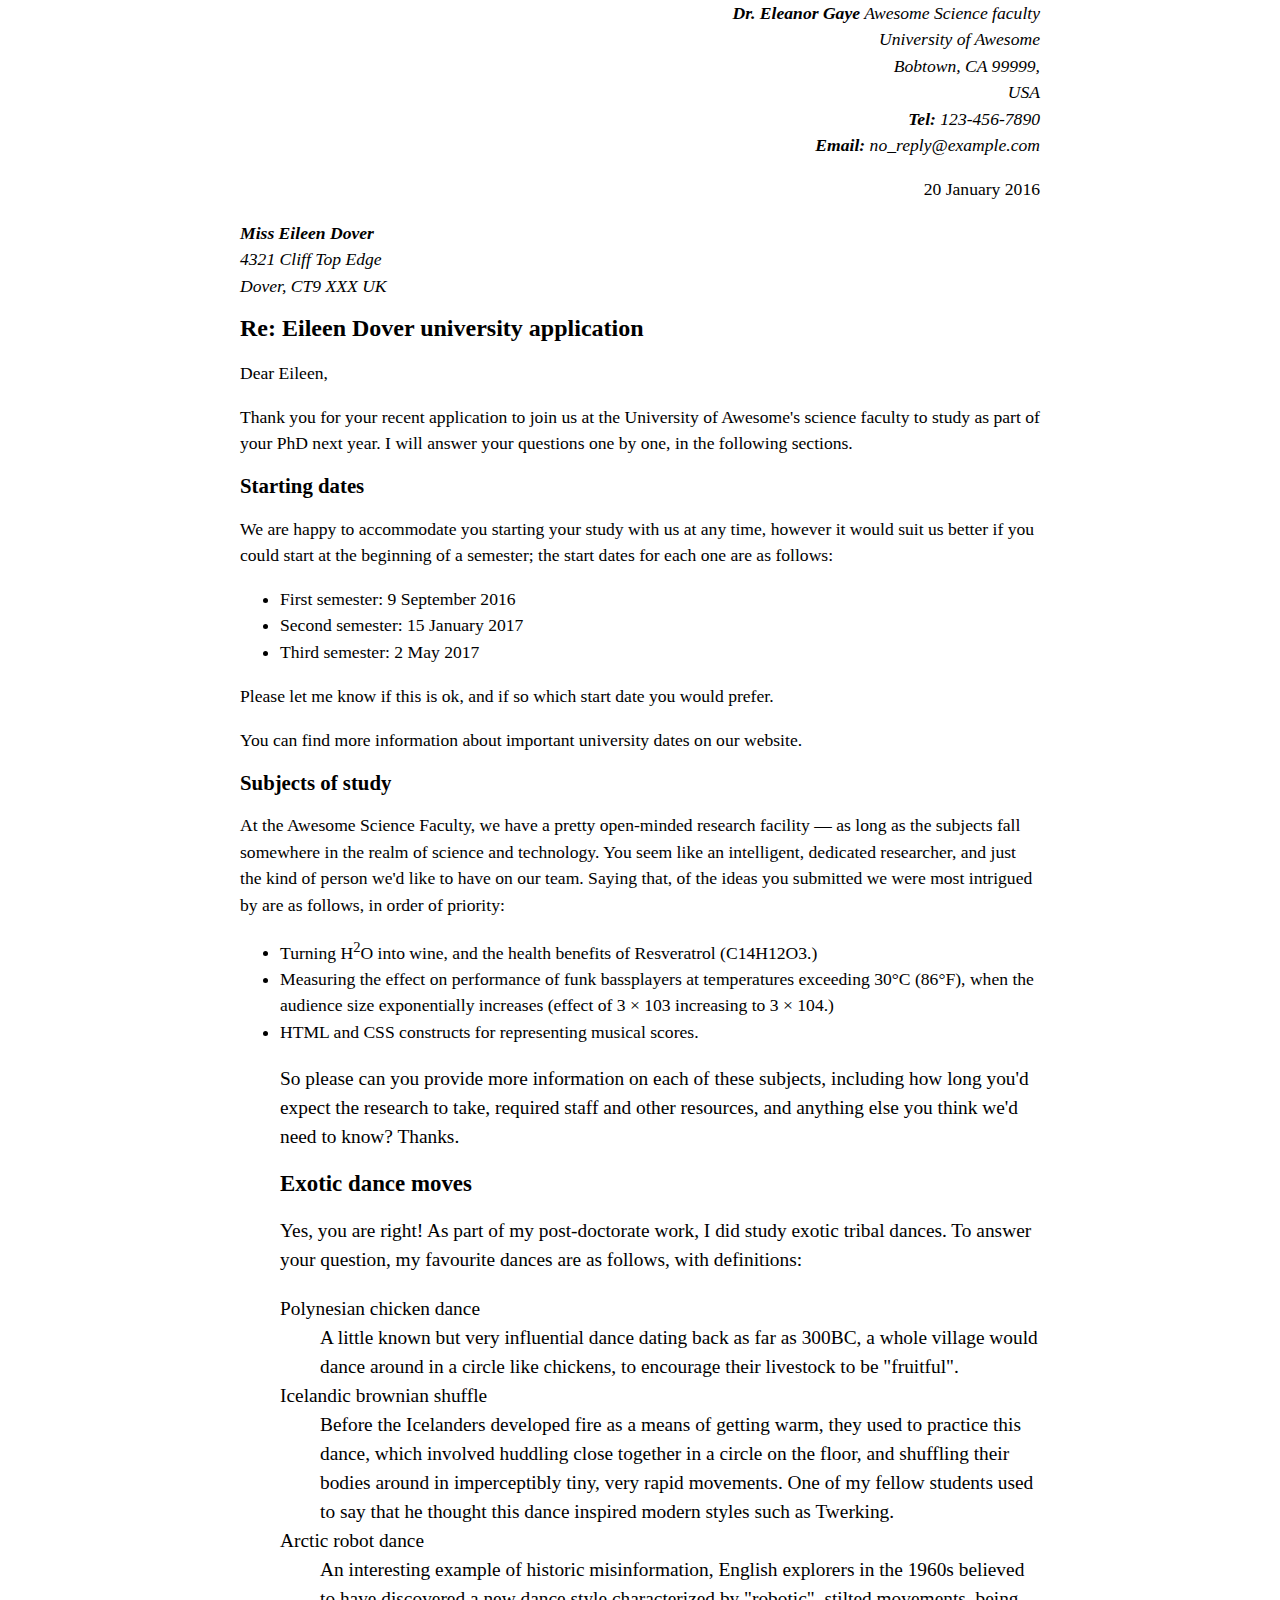
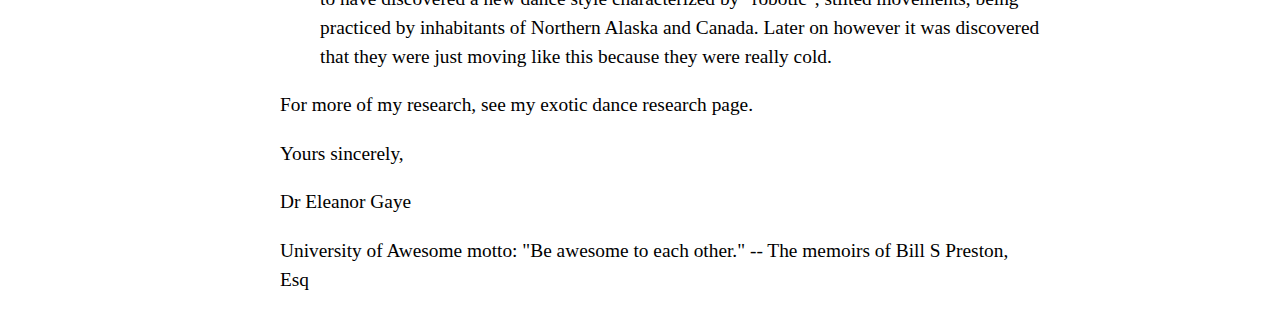
==== lettermark/index.html @ 4b0da25f "Added two mozilla assessments Fixed & implemented navbar (thanks W3) Other misc minor tweaks" ====
<!DOCTYPE html>
<html>
<head>
	<title></title>
	<link rel="stylesheet" type="text/css" href="index.css">
</head>
	<body>
		<address class="sender-column">
			<strong>Dr. Eleanor Gaye</strong>
			Awesome Science faculty<br>
			University of Awesome<br>
			Bobtown, CA 99999,<br>
			USA<br>
			<strong>Tel:</strong> 123-456-7890 <br>
			<strong>Email:</strong> no_reply@example.com
		</address>

		<p class="sender-column"><time datetime="2016-01-20">20 January 2016</time></p>

		<address>
			<strong>Miss Eileen Dover</strong><br>
			4321 Cliff Top Edge<br>
			Dover, CT9 XXX
			UK
		</address>



		<h1>Re: Eileen Dover university application</h1>

		<p>Dear Eileen,</p>

		<p>Thank you for your recent application to join us at the University of Awesome's science faculty to study as part of your PhD next year. I will answer your questions one by one, in the following sections.</p>

		<h2>Starting dates</h2>

		<p>We are happy to accommodate you starting your study with us at any time, however it would suit us better if you could start at the beginning of a semester; the start dates for each one are as follows:</p>

		<ul>
		      <li>First semester: <time datetime="2016-09-09">9 September 2016</time></li>
		      <li>Second semester: <time datetime="2017-01-15">15 January 2017</time></li>
		      <li>Third semester: <time datetime="2017-05-02">2 May 2017</time></li>
		</ul>

		<p>Please let me know if this is ok, and if so which start date you would prefer.</p>

		<p>You can find more information about important university dates on our website.</p>

		<h2>Subjects of study</h2>

		<p>At the Awesome Science Faculty, we have a pretty open-minded research facility — as long as the subjects fall somewhere in the realm of science and technology. You seem like an intelligent, dedicated researcher, and just the kind of person we'd like to have on our team. Saying that, of the ideas you submitted we were most intrigued by are as follows, in order of priority:</p>

		<ul>
			<li>Turning H<sup>2</sup>O into wine, and the health benefits of Resveratrol (C14H12O3.)</li>
			<li>Measuring the effect on performance of funk bassplayers at temperatures exceeding 30°C (86°F), when the audience size exponentially increases (effect of 3 × 103 increasing to 3 × 104.)</li>
			<li>HTML and CSS constructs for representing musical scores.</li>

		<p>So please can you provide more information on each of these subjects, including how long you'd expect the research to take, required staff and other resources, and anything else you think we'd need to know? Thanks.</p>


		<h2>Exotic dance moves</h2>

		<p>Yes, you are right! As part of my post-doctorate work, I did study exotic tribal dances. To answer your question, my favourite dances are as follows, with definitions:</p>

		<dl>
			<dt>Polynesian chicken dance</dt>
			<dd>A little known but very influential dance dating back as far as 300BC, a whole village would dance around in a circle like chickens, to encourage their livestock to be "fruitful".</dd>
			<dt>Icelandic brownian shuffle</dt>
			<dd>Before the Icelanders developed fire as a means of getting warm, they used to practice this dance, which involved huddling close together in a circle on the floor, and shuffling their bodies around in imperceptibly tiny, very rapid movements. One of my fellow students used to say that he thought this dance inspired modern styles such as Twerking.</dd>
			<dt>Arctic robot dance</dt>
			<dd>An interesting example of historic misinformation, English explorers in the 1960s believed to have discovered a new dance style characterized by "robotic", stilted movements, being practiced by inhabitants of Northern Alaska and Canada. Later on however it was discovered that they were just moving like this because they were really cold.</dd>
		</dl>

		<p>For more of my research, see my exotic dance research page.</p>

		<p>Yours sincerely,</p>
		<p>Dr Eleanor Gaye</p>

		<p>University of Awesome motto: "Be awesome to each other." -- The memoirs of Bill S Preston, Esq</p>
	</body>
</html>
---- lettermark/index.css ----
body {
  max-width: 800px;
  margin: 0 auto;
}

.sender-column {
  text-align: right;
}

h1 {
  font-size: 1.5em;
}

h2 {
  font-size: 1.3em;
}

p,ul,ol,dl,address {
  font-size: 1.1em;
}

p, li, dd, dt, address {
  line-height: 1.5;
}
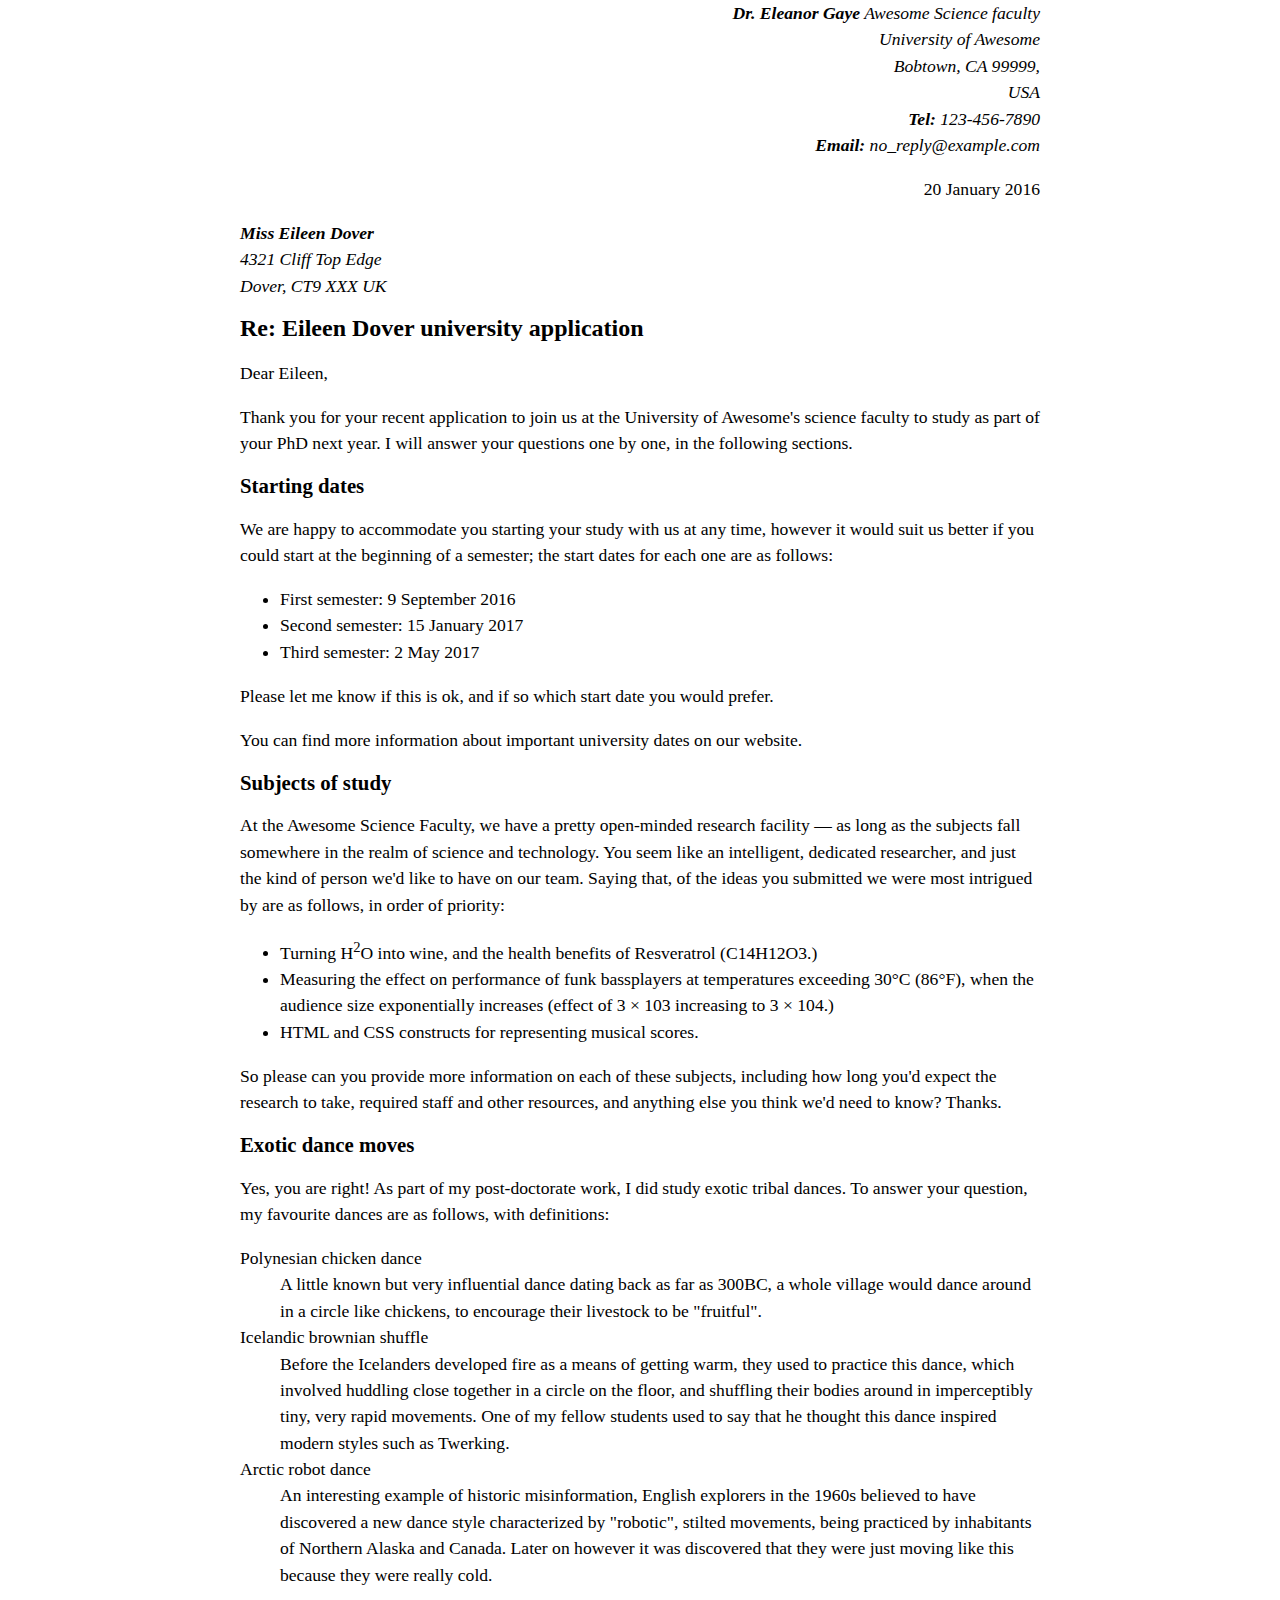
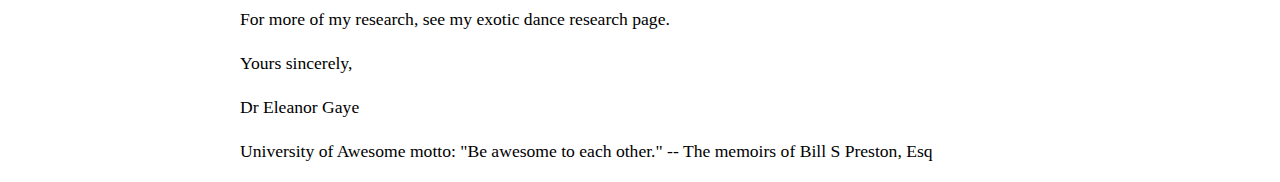
==== commit 2a79b503: "Web validation" ====
--- a/lettermark/index.html
+++ b/lettermark/index.html
@@ -1,8 +1,9 @@
 <!DOCTYPE html>
 <html>
 <head>
-	<title></title>
+	<title>Letter</title>
 	<link rel="stylesheet" type="text/css" href="index.css">
+	<meta charset="UTF-8">
 </head>
 	<body>
 		<address class="sender-column">
@@ -54,6 +55,7 @@
 			<li>Turning H<sup>2</sup>O into wine, and the health benefits of Resveratrol (C14H12O3.)</li>
 			<li>Measuring the effect on performance of funk bassplayers at temperatures exceeding 30°C (86°F), when the audience size exponentially increases (effect of 3 × 103 increasing to 3 × 104.)</li>
 			<li>HTML and CSS constructs for representing musical scores.</li>
+		</ul>
 
 		<p>So please can you provide more information on each of these subjects, including how long you'd expect the research to take, required staff and other resources, and anything else you think we'd need to know? Thanks.</p>
 
